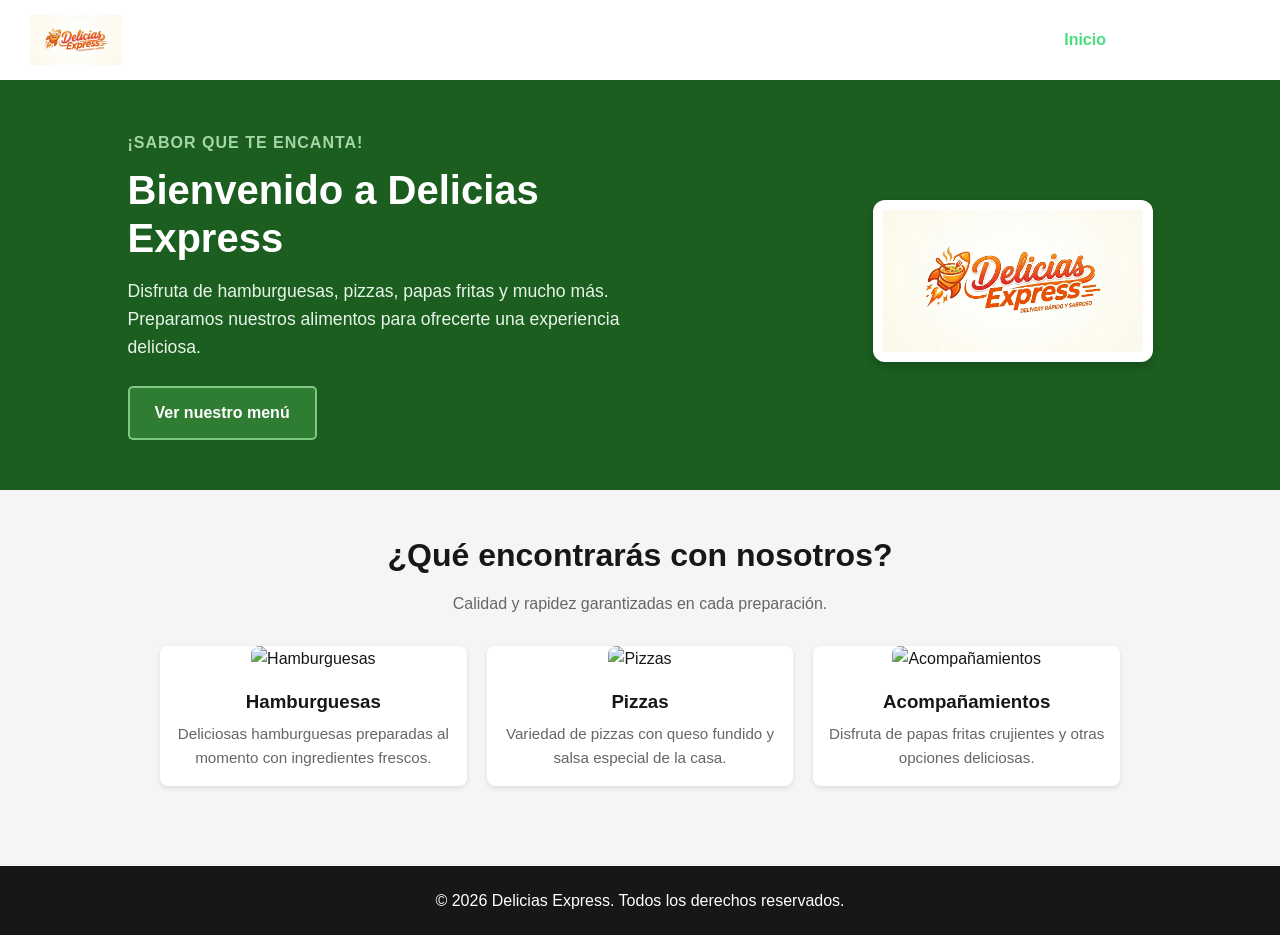
==== index.html @ 5a60a059 "Add files via upload" ====
<!DOCTYPE html>
<html lang="es">
<head>
    <meta charset="UTF-8">
    <meta name="viewport" content="width=device-width, initial-scale=1.0">
    <meta name="description" content="Bienvenido a Delicias Express, la mejor comida rápida a domicilio.">
    <title>Delicias Express | Inicio</title>
    <link rel="stylesheet" href="css/estilos.css">
    <style>
        /* Estilos específicos para el logotipo y las imágenes de la página */
        header {
            display: flex;
            justify-content: space-between;
            align-items: center;
            padding: 15px 30px;
            background-color: #fff;
            box-shadow: 0 2px 5px rgba(0,0,0,0.05);
        }
        .logo-img {
            max-height: 50px;
            width: auto;
            display: block;
        }
        .hero-imagen-foto {
            max-width: 280px;
            width: 100%;
            height: auto;
            border-radius: 12px;
            box-shadow: 0 4px 10px rgba(0,0,0,0.2);
            object-fit: contain;
            background: #fff;
            padding: 10px;
        }
        .categoria-imagen-foto {
            width: 100%;
            height: 140px;
            object-fit: cover;
            border-top-left-radius: 8px;
            border-top-right-radius: 8px;
        }
        .categorias-grid {
            display: grid;
            grid-template-columns: repeat(auto-fit, minmax(260px, 1fr));
            gap: 20px;
            margin-top: 30px;
        }
        .tarjeta-categoria {
            background: #fff;
            border-radius: 8px;
            box-shadow: 0 2px 5px rgba(0,0,0,0.1);
            overflow: hidden;
            text-align: center;
            padding-bottom: 15px;
        }
        .tarjeta-categoria h3 {
            margin: 15px 0 5px 0;
        }
        .tarjeta-categoria p {
            padding: 0 15px;
            color: #666;
            font-size: 0.95rem;
        }
    </style>
</head>

<body>

    <header>
        <!-- Logotipo en la barra de navegación -->
        <a href="index.html">
            <img src="LogoDeliciasExpress.png" alt="Logo Delicias Express" class="logo-img">
        </a>

        <nav aria-label="Menú principal">
            <ul style="list-style: none; display: flex; gap: 20px; margin: 0;">
                <li><a href="index.html" aria-current="page">Inicio</a></li>
                <li><a href="menu.html">Menú</a></li>
                <li><a href="pedidos.html">Pedidos</a></li>
            </ul>
        </nav>
    </header>

    <main>
        <!-- Sección Banner Principal (Hero) con el logotipo -->
        <section class="hero" style="background: #1b5e20; color: white; padding: 50px 20px; display: flex; flex-wrap: wrap; align-items: center; justify-content: space-around; gap: 30px;">
            <div style="max-width: 500px;">
                <p style="text-transform: uppercase; letter-spacing: 1px; font-weight: bold; color: #a5d6a7; margin-bottom: 10px;">¡Sabor que te encanta!</p>
                <h2 style="font-size: 2.5rem; margin-bottom: 15px; line-height: 1.2;">Bienvenido a Delicias Express</h2>
                <p style="margin-bottom: 25px; font-size: 1.1rem; color: #e8f5e9;">Disfruta de hamburguesas, pizzas, papas fritas y mucho más. Preparamos nuestros alimentos para ofrecerte una experiencia deliciosa.</p>
                <a href="menu.html" class="boton" style="background: #2e7d32; color: white; padding: 12px 25px; text-decoration: none; border-radius: 5px; font-weight: bold; display: inline-block; border: 2px solid #81c784;">Ver nuestro menú</a>
            </div>
            <div>
                <!-- Logotipo integrado en el banner principal -->
                <img src="LogoDeliciasExpress.png" alt="Logo Delicias Express Principal" class="hero-imagen-foto">
            </div>
        </section>

        <!-- Sección de Categorías -->
        <section class="contenedor" style="padding: 40px 20px; max-width: 1000px; margin: 0 auto;">
            <h2 style="text-align: center; margin-bottom: 10px; font-size: 2rem;">¿Qué encontrarás con nosotros?</h2>
            <p style="text-align: center; color: #666; margin-bottom: 30px;">Calidad y rapidez garantizadas en cada preparación.</p>

            <div class="categorias-grid">
                
                <!-- Categoría 1 -->
                <div class="tarjeta-categoria">
                    <img src="https://images.unsplash.com/photo-1568901346375-23c9450c58cd?auto=format&fit=crop&w=400&q=80" alt="Hamburguesas" class="categoria-imagen-foto">
                    <h3>Hamburguesas</h3>
                    <p>Deliciosas hamburguesas preparadas al momento con ingredientes frescos.</p>
                </div>

                <!-- Categoría 2 -->
                <div class="tarjeta-categoria">
                    <img src="https://images.unsplash.com/photo-1513104890138-7c749659a591?auto=format&fit=crop&w=400&q=80" alt="Pizzas" class="categoria-imagen-foto">
                    <h3>Pizzas</h3>
                    <p>Variedad de pizzas con queso fundido y salsa especial de la casa.</p>
                </div>

                <!-- Categoría 3 -->
                <div class="tarjeta-categoria">
                    <img src="https://images.unsplash.com/photo-1573080496219-bb080dd4f877?auto=format&fit=crop&w=400&q=80" alt="Acompañamientos" class="categoria-imagen-foto">
                    <h3>Acompañamientos</h3>
                    <p>Disfruta de papas fritas crujientes y otras opciones deliciosas.</p>
                </div>

            </div>
        </section>
    </main>

    <footer>
        <p>&copy; 2026 Delicias Express. Todos los derechos reservados.</p>
    </footer>

</body>
</html>
---- css/estilos.css ----
/* ESTILOS GENERALES */

* {
    margin: 0;
    padding: 0;
    box-sizing: border-box;
}

body {
    font-family: Arial, Helvetica, sans-serif;
    background-color: #f5f5f5;
    color: #171717;
    line-height: 1.6;
}

header {
    background-color: #171717;
    color: white;
    padding: 18px 7%;
    display: flex;
    justify-content: space-between;
    align-items: center;
    flex-wrap: wrap;
    gap: 15px;
}

header h1 {
    font-size: 26px;
}

header h1 span {
    color: #22c55e;
}

nav ul {
    list-style: none;
    display: flex;
    gap: 25px;
}

nav a {
    color: white;
    text-decoration: none;
    font-weight: bold;
}

nav a:hover,
nav a:focus,
nav a[aria-current="page"] {
    color: #4ade80;
}

a:focus-visible,
button:focus-visible,
input:focus-visible,
textarea:focus-visible,
select:focus-visible {
    outline: 3px solid #16a34a;
    outline-offset: 3px;
}

/* PÁGINA DE INICIO */

.presentacion {
    background-color: #166534;
    color: white;
    padding: 75px 8%;
    display: flex;
    justify-content: space-between;
    align-items: center;
    gap: 35px;
    min-height: 390px;
}

.contenido {
    max-width: 600px;
}

.etiqueta {
    color: #bbf7d0;
    font-weight: bold;
    margin-bottom: 10px;
}

.contenido h2 {
    font-size: 40px;
    margin-bottom: 15px;
}

.contenido p {
    margin-bottom: 25px;
}

.imagen-comida {
    font-size: 145px;
    text-align: center;
}

.boton {
    display: inline-block;
    background-color: #16a34a;
    color: white;
    padding: 12px 22px;
    border: none;
    border-radius: 7px;
    text-decoration: none;
    font-size: 16px;
    font-weight: bold;
    cursor: pointer;
    transition: background-color 0.3s;
}

.boton:hover {
    background-color: #15803d;
}

.destacados {
    padding: 55px 7%;
    text-align: center;
}

.destacados h2 {
    margin-bottom: 30px;
}

.tarjetas {
    display: grid;
    grid-template-columns: repeat(3, 1fr);
    gap: 22px;
}

.tarjeta,
.producto {
    background-color: white;
    padding: 25px;
    border-radius: 12px;
    box-shadow: 0 3px 12px rgba(0, 0, 0, 0.08);
}

.icono {
    font-size: 55px;
    margin-bottom: 12px;
}

/* MENÚ DE PRODUCTOS */

.contenedor {
    width: 86%;
    max-width: 1150px;
    margin: 40px auto;
}

.titulo-seccion {
    text-align: center;
    margin-bottom: 35px;
}

.titulo-seccion h2 {
    font-size: 32px;
    color: #166534;
}

.productos {
    display: grid;
    grid-template-columns: repeat(3, 1fr);
    gap: 25px;
}

.producto {
    text-align: center;
}

.producto-imagen {
    font-size: 75px;
    margin-bottom: 10px;
}

.producto h3 {
    margin-bottom: 8px;
}

.producto p {
    margin-bottom: 10px;
}

.precio {
    color: #15803d;
    font-size: 22px;
    font-weight: bold;
}

.producto .boton {
    width: 100%;
    margin-top: 10px;
}

.centrado {
    text-align: center;
    margin: 30px 0;
}

.mensaje {
    text-align: center;
    color: #166534;
    font-weight: bold;
    margin: 18px 0;
}

/* CARRITO DE COMPRAS */

.carrito,
.formulario-seccion {
    background-color: white;
    padding: 28px;
    border-radius: 12px;
    margin-bottom: 30px;
    box-shadow: 0 3px 12px rgba(0, 0, 0, 0.07);
}

.carrito h3,
.formulario-seccion h2 {
    color: #166534;
    margin-bottom: 20px;
}

.item-carrito {
    display: flex;
    justify-content: space-between;
    align-items: center;
    gap: 15px;
    padding: 12px 0;
    border-bottom: 1px solid #dddddd;
}

.total {
    text-align: right;
    font-size: 23px;
    font-weight: bold;
    margin: 20px 0;
}

.boton-secundario {
    background-color: #171717;
}

.boton-secundario:hover {
    background-color: #444444;
}

.boton-eliminar {
    background-color: #dc2626;
    color: white;
    border: none;
    border-radius: 5px;
    padding: 7px 12px;
    cursor: pointer;
}

.boton-eliminar:hover {
    background-color: #991b1b;
}

/* FORMULARIO */

.campo {
    margin-bottom: 20px;
}

.campo label {
    display: block;
    font-weight: bold;
    margin-bottom: 7px;
}

.campo input,
.campo textarea,
.campo select {
    width: 100%;
    padding: 12px;
    border: 1px solid #aaaaaa;
    border-radius: 6px;
    font-size: 16px;
    font-family: inherit;
}

.campo textarea {
    min-height: 100px;
    resize: vertical;
}

/* PIE DE PÁGINA */

footer {
    background-color: #171717;
    color: white;
    text-align: center;
    padding: 22px;
    margin-top: 40px;
}

/* ADAPTACIÓN PARA CELULARES */

@media (max-width: 768px) {

    header {
        flex-direction: column;
        text-align: center;
    }

    nav ul {
        justify-content: center;
        flex-wrap: wrap;
        gap: 18px;
    }

    .presentacion {
        flex-direction: column;
        text-align: center;
        padding: 45px 6%;
    }

    .contenido h2 {
        font-size: 30px;
    }

    .imagen-comida {
        font-size: 100px;
    }

    .tarjetas,
    .productos {
        grid-template-columns: 1fr;
    }

    .contenedor {
        width: 92%;
    }

    .item-carrito {
        flex-wrap: wrap;
    }
}
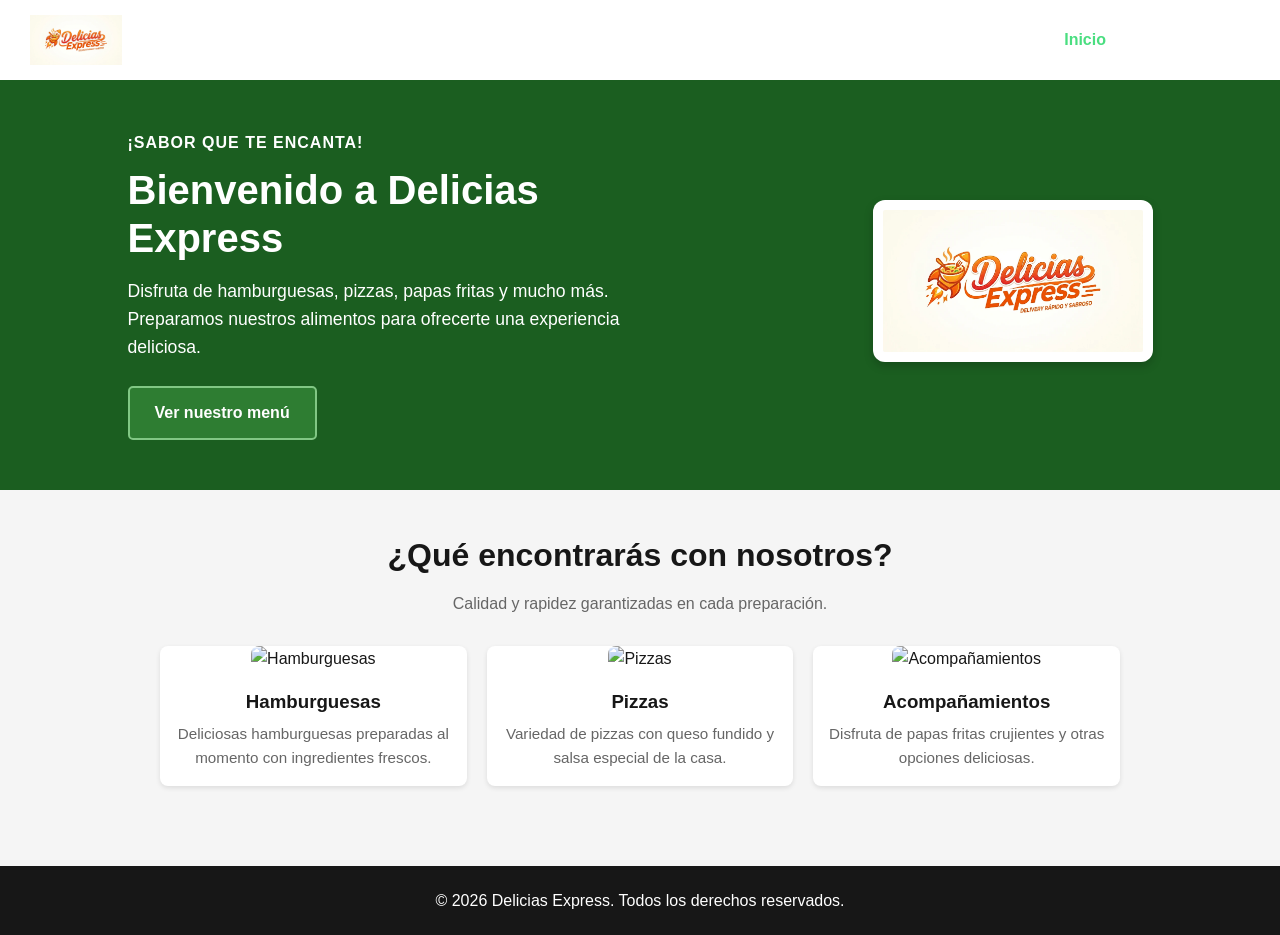
==== commit ac478158: "Update index.html" ====
--- a/index.html
+++ b/index.html
@@ -84,9 +84,11 @@
         <!-- Sección Banner Principal (Hero) con el logotipo -->
         <section class="hero" style="background: #1b5e20; color: white; padding: 50px 20px; display: flex; flex-wrap: wrap; align-items: center; justify-content: space-around; gap: 30px;">
             <div style="max-width: 500px;">
-                <p style="text-transform: uppercase; letter-spacing: 1px; font-weight: bold; color: #a5d6a7; margin-bottom: 10px;">¡Sabor que te encanta!</p>
-                <h2 style="font-size: 2.5rem; margin-bottom: 15px; line-height: 1.2;">Bienvenido a Delicias Express</h2>
-                <p style="margin-bottom: 25px; font-size: 1.1rem; color: #e8f5e9;">Disfruta de hamburguesas, pizzas, papas fritas y mucho más. Preparamos nuestros alimentos para ofrecerte una experiencia deliciosa.</p>
+                <!-- Ajustado a color blanco para corregir contraste -->
+                <p style="text-transform: uppercase; letter-spacing: 1px; font-weight: bold; color: #ffffff; margin-bottom: 10px;">¡Sabor que te encanta!</p>
+                <h1 style="font-size: 2.5rem; margin-bottom: 15px; line-height: 1.2;">Bienvenido a Delicias Express</h1>
+                <!-- Ajustado a color blanco para corregir contraste -->
+                <p style="margin-bottom: 25px; font-size: 1.1rem; color: #ffffff;">Disfruta de hamburguesas, pizzas, papas fritas y mucho más. Preparamos nuestros alimentos para ofrecerte una experiencia deliciosa.</p>
                 <a href="menu.html" class="boton" style="background: #2e7d32; color: white; padding: 12px 25px; text-decoration: none; border-radius: 5px; font-weight: bold; display: inline-block; border: 2px solid #81c784;">Ver nuestro menú</a>
             </div>
             <div>
@@ -132,4 +134,4 @@
     </footer>
 
 </body>
-</html>+</html>
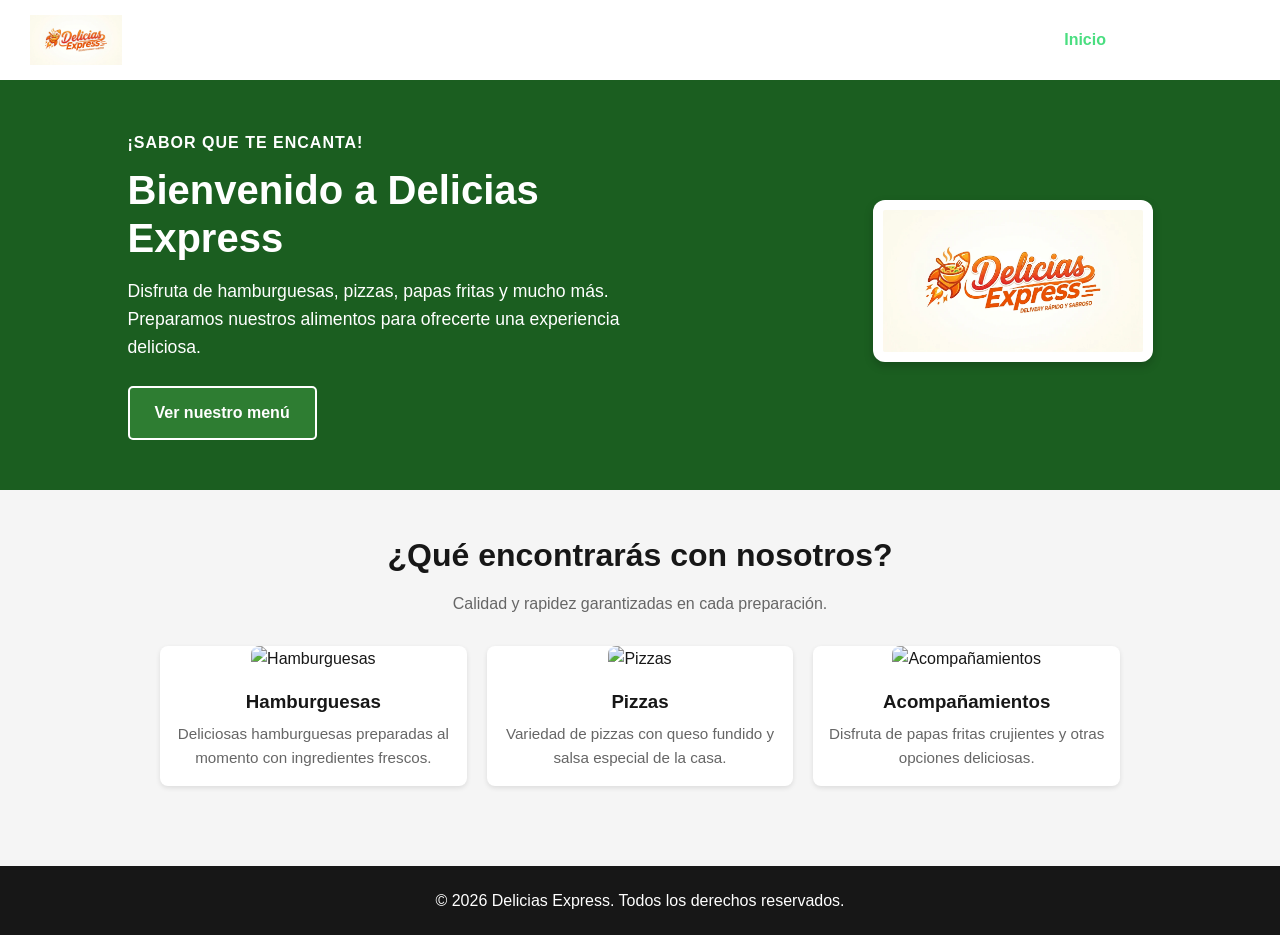
==== commit ea19d77e: "Update index.html" ====
--- a/index.html
+++ b/index.html
@@ -82,14 +82,15 @@
 
     <main>
         <!-- Sección Banner Principal (Hero) con el logotipo -->
-        <section class="hero" style="background: #1b5e20; color: white; padding: 50px 20px; display: flex; flex-wrap: wrap; align-items: center; justify-content: space-around; gap: 30px;">
+        <section class="hero" style="background: #1b5e20; color: #ffffff; padding: 50px 20px; display: flex; flex-wrap: wrap; align-items: center; justify-content: space-around; gap: 30px;">
             <div style="max-width: 500px;">
-                <!-- Ajustado a color blanco para corregir contraste -->
+                <!-- Texto superior en blanco puro para contraste perfecto -->
                 <p style="text-transform: uppercase; letter-spacing: 1px; font-weight: bold; color: #ffffff; margin-bottom: 10px;">¡Sabor que te encanta!</p>
-                <h1 style="font-size: 2.5rem; margin-bottom: 15px; line-height: 1.2;">Bienvenido a Delicias Express</h1>
-                <!-- Ajustado a color blanco para corregir contraste -->
+                <!-- Título principal en h1 para la W3C -->
+                <h1 style="font-size: 2.5rem; margin-bottom: 15px; line-height: 1.2; color: #ffffff;">Bienvenido a Delicias Express</h1>
+                <!-- Descripción en blanco puro para contraste perfecto -->
                 <p style="margin-bottom: 25px; font-size: 1.1rem; color: #ffffff;">Disfruta de hamburguesas, pizzas, papas fritas y mucho más. Preparamos nuestros alimentos para ofrecerte una experiencia deliciosa.</p>
-                <a href="menu.html" class="boton" style="background: #2e7d32; color: white; padding: 12px 25px; text-decoration: none; border-radius: 5px; font-weight: bold; display: inline-block; border: 2px solid #81c784;">Ver nuestro menú</a>
+                <a href="menu.html" class="boton" style="background: #2e7d32; color: #ffffff; padding: 12px 25px; text-decoration: none; border-radius: 5px; font-weight: bold; display: inline-block; border: 2px solid #ffffff;">Ver nuestro menú</a>
             </div>
             <div>
                 <!-- Logotipo integrado en el banner principal -->
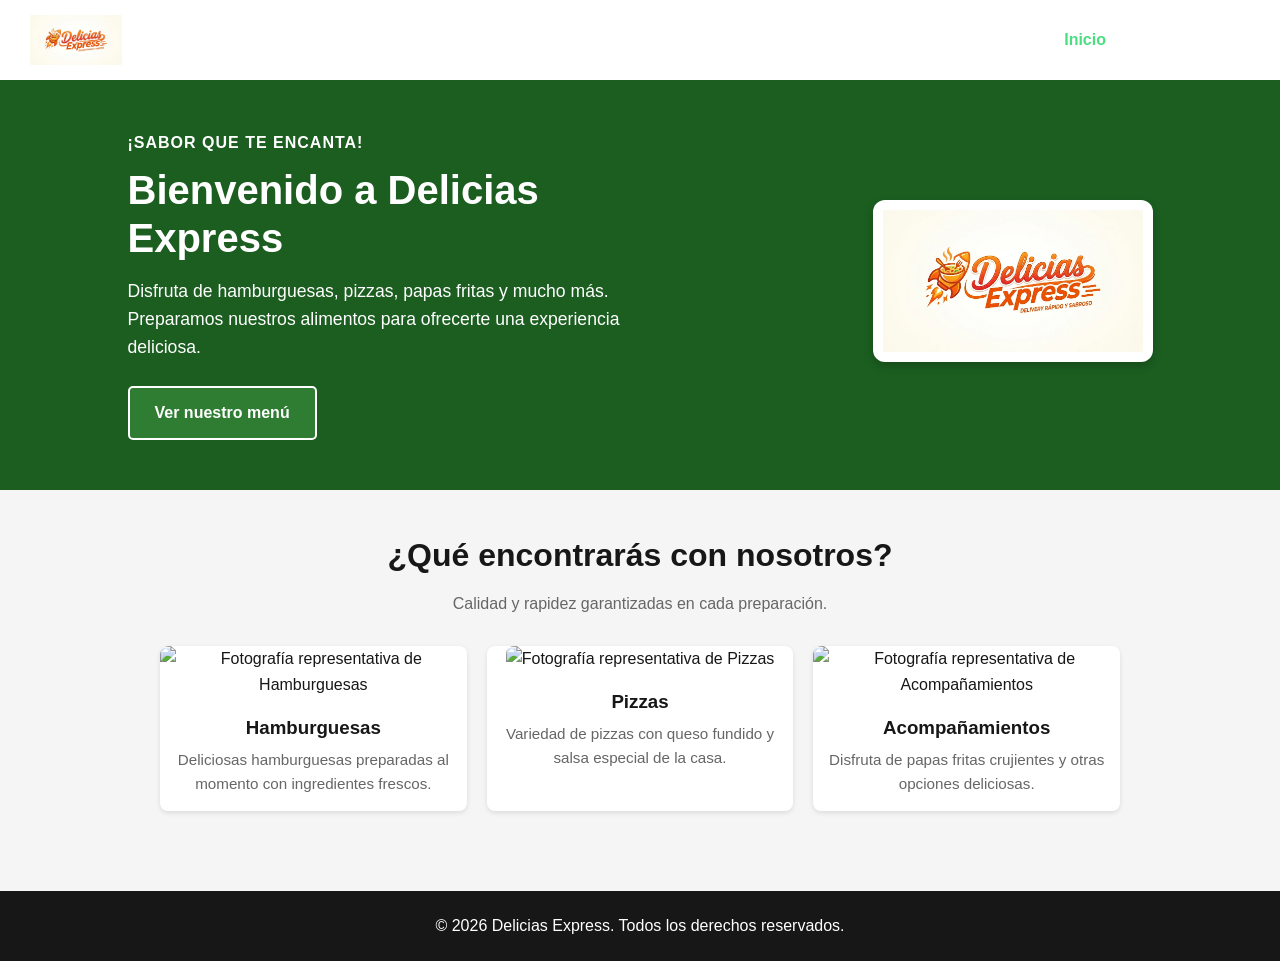
==== commit e6fa9cb0: "Update index.html" ====
--- a/index.html
+++ b/index.html
@@ -68,11 +68,11 @@
     <header>
         <!-- Logotipo en la barra de navegación -->
         <a href="index.html">
-            <img src="LogoDeliciasExpress.png" alt="Logo Delicias Express" class="logo-img">
+            <img src="LogoDeliciasExpress.png" alt="Logo de Delicias Express" class="logo-img">
         </a>
 
         <nav aria-label="Menú principal">
-            <ul style="list-style: none; display: flex; gap: 20px; margin: 0;">
+            <ul style="list-style: none; display: flex; gap: 20px; margin: 0; padding: 0;">
                 <li><a href="index.html" aria-current="page">Inicio</a></li>
                 <li><a href="menu.html">Menú</a></li>
                 <li><a href="pedidos.html">Pedidos</a></li>
@@ -86,7 +86,7 @@
             <div style="max-width: 500px;">
                 <!-- Texto superior en blanco puro para contraste perfecto -->
                 <p style="text-transform: uppercase; letter-spacing: 1px; font-weight: bold; color: #ffffff; margin-bottom: 10px;">¡Sabor que te encanta!</p>
-                <!-- Título principal en h1 para la W3C -->
+                <!-- Título principal h1 para cumplir con la W3C -->
                 <h1 style="font-size: 2.5rem; margin-bottom: 15px; line-height: 1.2; color: #ffffff;">Bienvenido a Delicias Express</h1>
                 <!-- Descripción en blanco puro para contraste perfecto -->
                 <p style="margin-bottom: 25px; font-size: 1.1rem; color: #ffffff;">Disfruta de hamburguesas, pizzas, papas fritas y mucho más. Preparamos nuestros alimentos para ofrecerte una experiencia deliciosa.</p>
@@ -94,7 +94,7 @@
             </div>
             <div>
                 <!-- Logotipo integrado en el banner principal -->
-                <img src="LogoDeliciasExpress.png" alt="Logo Delicias Express Principal" class="hero-imagen-foto">
+                <img src="LogoDeliciasExpress.png" alt="Logotipo principal de Delicias Express" class="hero-imagen-foto">
             </div>
         </section>
 
@@ -107,21 +107,21 @@
                 
                 <!-- Categoría 1 -->
                 <div class="tarjeta-categoria">
-                    <img src="https://images.unsplash.com/photo-1568901346375-23c9450c58cd?auto=format&fit=crop&w=400&q=80" alt="Hamburguesas" class="categoria-imagen-foto">
+                    <img src="https://images.unsplash.com/photo-1568901346375-23c9450c58cd?auto=format&fit=crop&w=400&q=80" alt="Fotografía representativa de Hamburguesas" class="categoria-imagen-foto">
                     <h3>Hamburguesas</h3>
                     <p>Deliciosas hamburguesas preparadas al momento con ingredientes frescos.</p>
                 </div>
 
                 <!-- Categoría 2 -->
                 <div class="tarjeta-categoria">
-                    <img src="https://images.unsplash.com/photo-1513104890138-7c749659a591?auto=format&fit=crop&w=400&q=80" alt="Pizzas" class="categoria-imagen-foto">
+                    <img src="https://images.unsplash.com/photo-1513104890138-7c749659a591?auto=format&fit=crop&w=400&q=80" alt="Fotografía representativa de Pizzas" class="categoria-imagen-foto">
                     <h3>Pizzas</h3>
                     <p>Variedad de pizzas con queso fundido y salsa especial de la casa.</p>
                 </div>
 
                 <!-- Categoría 3 -->
                 <div class="tarjeta-categoria">
-                    <img src="https://images.unsplash.com/photo-1573080496219-bb080dd4f877?auto=format&fit=crop&w=400&q=80" alt="Acompañamientos" class="categoria-imagen-foto">
+                    <img src="https://images.unsplash.com/photo-1573080496219-bb080dd4f877?auto=format&fit=crop&w=400&q=80" alt="Fotografía representativa de Acompañamientos" class="categoria-imagen-foto">
                     <h3>Acompañamientos</h3>
                     <p>Disfruta de papas fritas crujientes y otras opciones deliciosas.</p>
                 </div>
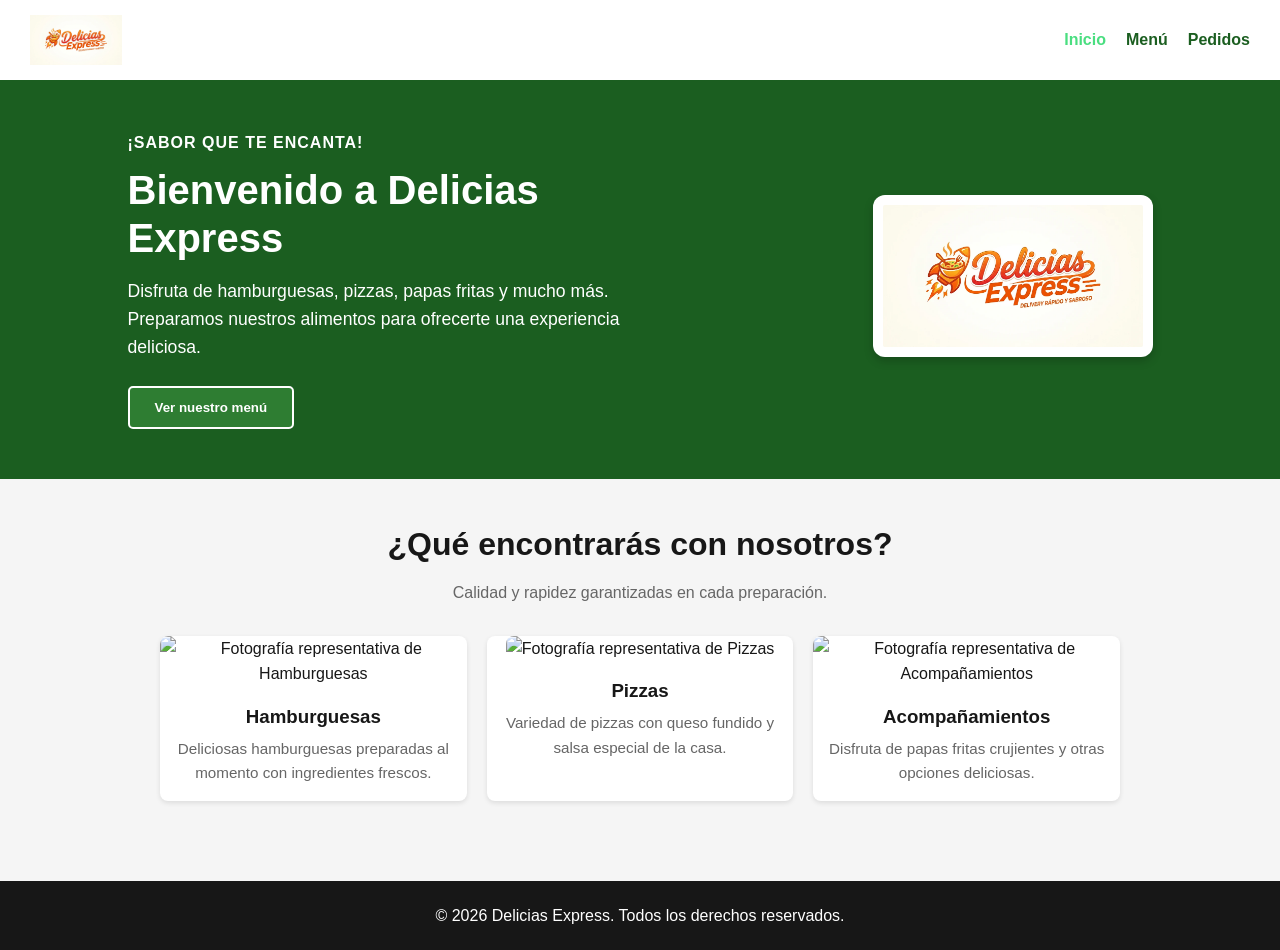
==== commit b5f21a41: "Update index.html" ====
--- a/index.html
+++ b/index.html
@@ -7,7 +7,7 @@
     <title>Delicias Express | Inicio</title>
     <link rel="stylesheet" href="css/estilos.css">
     <style>
-        /* Estilos específicos para el logotipo y las imágenes de la página */
+        /* Estilos específicos para el encabezado y navegación con alto contraste */
         header {
             display: flex;
             justify-content: space-between;
@@ -15,6 +15,15 @@
             padding: 15px 30px;
             background-color: #fff;
             box-shadow: 0 2px 5px rgba(0,0,0,0.05);
+        }
+        /* Forzamos un color verde oscuro de alto contraste para los enlaces del menú sobre fondo blanco */
+        header nav a {
+            color: #1b5e20;
+            text-decoration: none;
+            font-weight: bold;
+        }
+        header nav a:hover {
+            text-decoration: underline;
         }
         .logo-img {
             max-height: 50px;
@@ -68,7 +77,7 @@
     <header>
         <!-- Logotipo en la barra de navegación -->
         <a href="index.html">
-            <img src="LogoDeliciasExpress.png" alt="Logo de Delicias Express" class="logo-img">
+            <img src="LogoDeliciasExpress.png" alt="Logotipo de Delicias Express" class="logo-img">
         </a>
 
         <nav aria-label="Menú principal">
@@ -84,13 +93,15 @@
         <!-- Sección Banner Principal (Hero) con el logotipo -->
         <section class="hero" style="background: #1b5e20; color: #ffffff; padding: 50px 20px; display: flex; flex-wrap: wrap; align-items: center; justify-content: space-around; gap: 30px;">
             <div style="max-width: 500px;">
-                <!-- Texto superior en blanco puro para contraste perfecto -->
+                <!-- Textos en blanco puro para contraste perfecto -->
                 <p style="text-transform: uppercase; letter-spacing: 1px; font-weight: bold; color: #ffffff; margin-bottom: 10px;">¡Sabor que te encanta!</p>
-                <!-- Título principal h1 para cumplir con la W3C -->
                 <h1 style="font-size: 2.5rem; margin-bottom: 15px; line-height: 1.2; color: #ffffff;">Bienvenido a Delicias Express</h1>
-                <!-- Descripción en blanco puro para contraste perfecto -->
                 <p style="margin-bottom: 25px; font-size: 1.1rem; color: #ffffff;">Disfruta de hamburguesas, pizzas, papas fritas y mucho más. Preparamos nuestros alimentos para ofrecerte una experiencia deliciosa.</p>
-                <a href="menu.html" class="boton" style="background: #2e7d32; color: #ffffff; padding: 12px 25px; text-decoration: none; border-radius: 5px; font-weight: bold; display: inline-block; border: 2px solid #ffffff;">Ver nuestro menú</a>
+                
+                <!-- Botón de navegación -->
+                <button type="button" id="btnVerMenu" style="background: #2e7d32; color: #ffffff; padding: 12px 25px; border-radius: 5px; font-weight: bold; cursor: pointer; border: 2px solid #ffffff;">
+                    Ver nuestro menú
+                </button>
             </div>
             <div>
                 <!-- Logotipo integrado en el banner principal -->
@@ -134,5 +145,16 @@
         <p>&copy; 2026 Delicias Express. Todos los derechos reservados.</p>
     </footer>
 
+    <!-- Script para la redirección del botón -->
+    <script>
+        document.addEventListener("DOMContentLoaded", () => {
+            const btnVerMenu = document.getElementById("btnVerMenu");
+            if (btnVerMenu) {
+                btnVerMenu.addEventListener("click", () => {
+                    window.location.href = "menu.html";
+                });
+            }
+        });
+    </script>
 </body>
 </html>
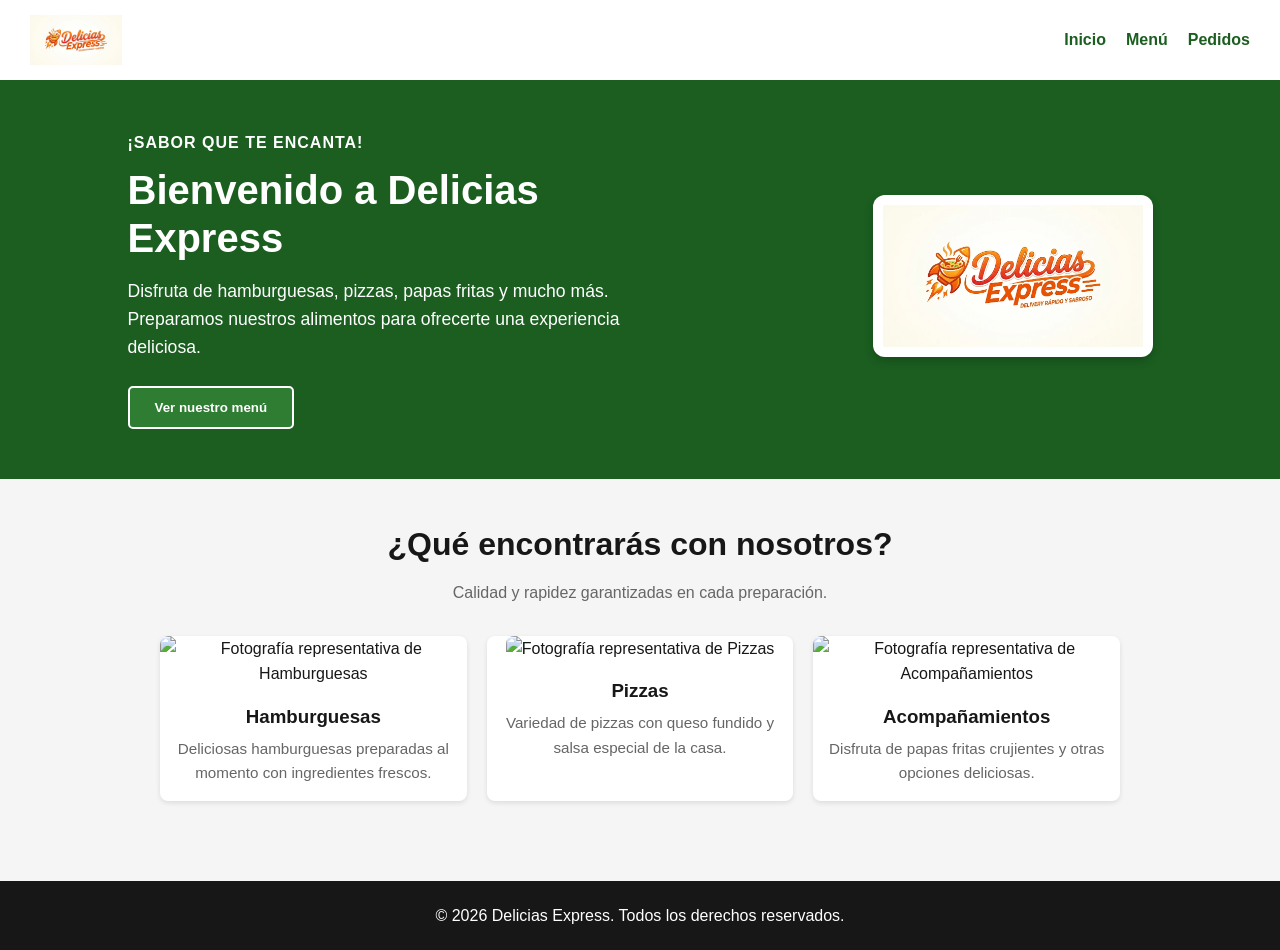
==== commit 5f3cf0d7: "Update index.html" ====
--- a/index.html
+++ b/index.html
@@ -73,22 +73,20 @@
 </head>
 
 <body>
-
-    <header>
-        <!-- Logotipo en la barra de navegación -->
-        <a href="index.html">
+<header>
+        <!-- Logotipo sin enlace para evitar la redundancia con el menú de inicio -->
+        <div>
             <img src="LogoDeliciasExpress.png" alt="Logotipo de Delicias Express" class="logo-img">
-        </a>
+        </div>
 
         <nav aria-label="Menú principal">
             <ul style="list-style: none; display: flex; gap: 20px; margin: 0; padding: 0;">
-                <li><a href="index.html" aria-current="page">Inicio</a></li>
-                <li><a href="menu.html">Menú</a></li>
-                <li><a href="pedidos.html">Pedidos</a></li>
+                <li><a href="index.html" aria-current="page" style="color: #1b5e20; font-weight: bold; text-decoration: none;">Inicio</a></li>
+                <li><a href="menu.html" style="color: #1b5e20; font-weight: bold; text-decoration: none;">Menú</a></li>
+                <li><a href="pedidos.html" style="color: #1b5e20; font-weight: bold; text-decoration: none;">Pedidos</a></li>
             </ul>
         </nav>
     </header>
-
     <main>
         <!-- Sección Banner Principal (Hero) con el logotipo -->
         <section class="hero" style="background: #1b5e20; color: #ffffff; padding: 50px 20px; display: flex; flex-wrap: wrap; align-items: center; justify-content: space-around; gap: 30px;">
